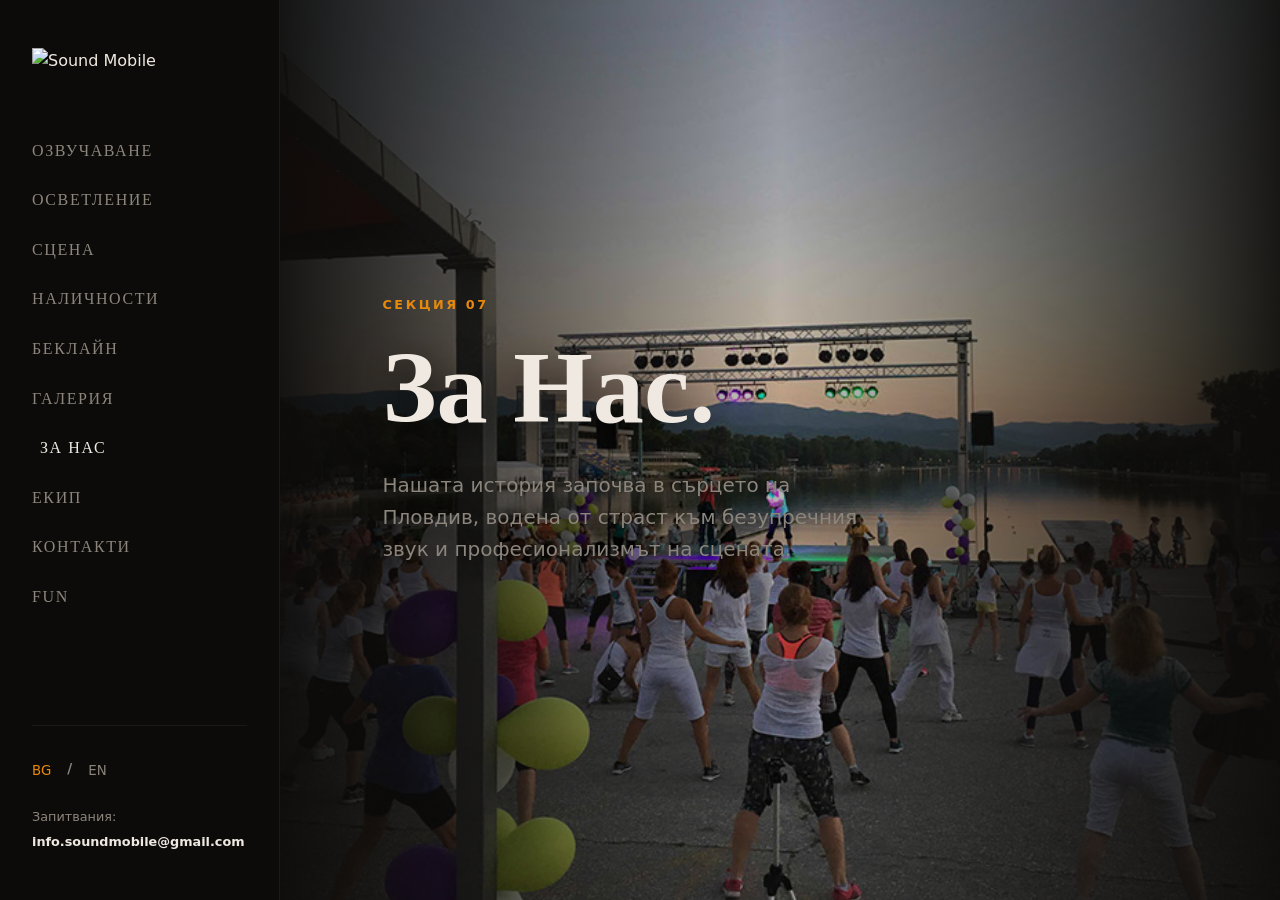
==== about.html @ c9922dc7 "Initial commit: Sound Mobile Multipage Redesign Masterpiece" ====
<!DOCTYPE html>
<html lang="bg">
<head>
    <meta charset="UTF-8">
    <meta name="viewport" content="width=device-width, initial-scale=1.0">
    <title>Sound Mobile | About Our Story & Legacy</title>
    <link rel="stylesheet" href="style.css">
    <link rel="preconnect" href="https://api.fontshare.com">
    <link href="https://api.fontshare.com/v2/css?f[]=zodiak@400,700&f[]=satoshi@400,500,700&display=swap" rel="stylesheet">
</head>
<body class="page-about">

    <div class="app-container">
        <!-- Persistent Sidebar -->
        <aside class="sidebar">
            <div class="sidebar-logo">
                <a href="index.html"><img src="assets/brand/logo_white.png" alt="Sound Mobile"></a>
            </div>
            <nav class="sidebar-nav">
                <a href="index.html" class="nav-item" data-bg="ОЗВУЧАВАНЕ" data-en="SOUND">ОЗВУЧАВАНЕ</a>
                <a href="lighting.html" class="nav-item" data-bg="ОСВЕТЛЕНИЕ" data-en="LIGHTING">ОСВЕТЛЕНИЕ</a>
                <a href="stage.html" class="nav-item" data-bg="СЦЕНА" data-en="STAGE">STAGE</a>
                <a href="inventory.html" class="nav-item" data-bg="НАЛИЧНОСТИ" data-en="INVENTORY">INVENTORY</a>
                <a href="rent.html" class="nav-item" data-bg="БЕКЛАЙН" data-en="BACKLINE RENT">BACKLINE RENT</a>
                <a href="gallery.html" class="nav-item" data-bg="ГАЛЕРИЯ" data-en="GALLERY">GALLERY</a>
                <a href="about.html" class="nav-item" data-bg="ЗА НАС" data-en="ABOUT US">ABOUT US</a>
                <a href="team.html" class="nav-item" data-bg="ЕКИП" data-en="TEAM">TEAM</a>
                <a href="contacts.html" class="nav-item" data-bg="КОНТАКТИ" data-en="CONTACTS">CONTACTS</a>
                <a href="fun.html" class="nav-item" data-bg="FUN" data-en="FUN">FUN</a>
            </nav>
            <div class="sidebar-footer">
                <div class="lang-switcher">
                    <button class="lang-btn active">BG</button>
                    <span>/</span>
                    <button class="lang-btn">EN</button>
                </div>
                <div class="sidebar-contact">
                    <span data-bg="Запитвания:" data-en="Inquiries:">Запитвания:</span>
                    <a href="mailto:info.soundmobile@gmail.com">info.soundmobile@gmail.com</a>
                </div>
            </div>
        </aside>

        <!-- Content Area -->
        <main class="main-view">
            <!-- Hero -->
            <section class="hero-section">
                <img src="assets/hero/sm-10.jpg" alt="About Sound Mobile" class="hero-bg">
                <div class="hero-overlay"></div>
                <div class="hero-content">
                    <span class="eyebrow reveal" data-bg="СЕКЦИЯ 07" data-en="SECTION 07">СЕКЦИЯ 07</span>
                    <h1 class="reveal" data-bg="За Нас." data-en="About Us.">За Нас.</h1>
                    <p class="reveal" data-bg="Нашата история започва в сърцето на Пловдив, водена от страст към безупречния звук и професионализмът на сцената." 
                       data-en="Our story begins in the heart of Plovdiv, driven by a passion for flawless sound and professional stage production.">
                        Нашата история започва в сърцето на Пловдив, водена от страст към безупречния звук и професионализмът на сцената.
                    </p>
                </div>
            </section>

            <!-- Content Blocks -->
            <section class="page-section">
                <div class="section-grid">
                    <div class="info-card reveal">
                        <h3 data-bg="От мазето до голямата сцена" data-en="From the basement to the big stage">От мазето до голямата сцена</h3>
                        <p data-bg="Основана от Любен Грозев, компанията се развива от първата репетиционна зала в Пловдив до един от водещите доставчици на технически услуги в България."
                           data-en="Founded by Lyuben Grozev, the company evolved from the first rehearsal studio in Plovdiv to one of the leading technical service providers in Bulgaria.">
                           Основана от Любен Грозев, компанията се развива от първата репетиционна зала в Пловдив до един от водещите доставчици на технически услуги в България.
                        </p>
                        <p style="margin-top: 1rem;" data-bg="През годините сме обезпечили стотици концерти, театрални постановки, фестивали и корпоративни събития, винаги с фокус върху детайла."
                           data-en="Over the years we have supported hundreds of concerts, theatrical plays, festivals, and corporate events, always with a focus on detail.">
                            През годините сме обезпечили стотици концерти, театрални постановки, фестивали и корпоративни събития, винаги с фокус върху детайла.
                        </p>
                    </div>
                    <div class="reveal">
                        <img src="assets/about/about_photo.png" alt="Sound Mobile Evolution" style="border-radius: 12px;">
                    </div>
                </div>

                <div class="section-grid" style="margin-top: 120px;">
                    <div class="reveal" style="order: 2;">
                        <h3 data-bg="Мисия & Визия" data-en="Mission & Vision">Мисия & Визия</h3>
                        <p data-bg="Нашата мисия е да предоставим не просто оборудване, а цялостно творческо решение, което да превърне всяко събитие в незабравим момент."
                           data-en="Our mission is to provide not just equipment, but a complete creative solution that turns every event into an unforgettable moment.">
                            Нашата мисия е да предоставим не просто оборудване, а цялостно творческо решение, което да превърне всяко събитие в незабравим момент.
                        </p>
                    </div>
                    <div class="reveal" style="order: 1;">
                        <img src="assets/gallery/sm-77.jpg" alt="Production Team" style="border-radius: 12px;">
                    </div>
                </div>
            </section>
        </main>
    </div>

    <script src="main.js"></script>
</body>
</html>
---- style.css ----
/* Sound Mobile Multipage Layout */
:root {
  --bg:           #0c0b0a;
  --surface:      #161412;
  --surface-2:    #1e1b18;
  --surface-3:    #272320;
  --border:       rgba(255,255,255,0.06);
  --text:         #efe9e1;
  --text-muted:   #8c857c;
  --text-faint:   #3d3a36;
  --accent:       #e8890a;
  --accent-dim:   rgba(232,137,10,0.1);
  --accent-hover: #ff9d2b;
  --font-display: 'Zodiak', Georgia, serif;
  --font-body:    'Satoshi', system-ui, sans-serif;
  --ease:         cubic-bezier(0.16, 1, 0.3, 1);
  --transition:   600ms var(--ease);
  --sidebar-w:    280px;
  --radius-md:    12px;
}

/* Base resets */
*, *::before, *::after { box-sizing: border-box; margin: 0; padding: 0; }
html { scroll-behavior: smooth; height: 100%; -webkit-text-size-adjust: 100%; }
body {
  background: var(--bg);
  color: var(--text);
  font-family: var(--font-body);
  line-height: 1.6;
  -webkit-font-smoothing: antialiased;
  overflow: hidden; /* Main scroll happens in .main-view */
}

h1, h2, h3, h4 { font-family: var(--font-display); font-weight: 700; color: var(--text); line-height: 1.1; }
a { color: inherit; text-decoration: none; transition: var(--transition); }
img { max-width: 100%; height: auto; display: block; }
button { background: none; border: none; cursor: pointer; color: inherit; font-family: inherit; }

/* Layout Structure */
.app-container {
  display: flex;
  height: 100vh;
  width: 100vw;
  overflow: hidden;
}

/* Sidebar Navigation */
.sidebar {
  width: var(--sidebar-w);
  height: 100vh;
  border-right: 1px solid var(--border);
  display: flex;
  flex-direction: column;
  padding: 3rem 2rem;
  background: var(--bg);
  z-index: 100;
  flex-shrink: 0;
  position: relative;
}

.sidebar-logo { margin-bottom: 4rem; flex-shrink: 0; }
.sidebar-logo img { width: 140px; }

.sidebar-nav { 
  flex: 1; 
  display: flex; 
  flex-direction: column; 
  gap: 1.5rem; /* Increased gap */
  overflow-y: auto;
  padding-right: 1rem;
}

.nav-item {
  font-family: var(--font-display);
  font-size: 1rem;
  font-weight: 500;
  color: var(--text-muted);
  transition: var(--transition);
  position: relative;
  display: block; /* Stack vertically reliably */
  text-transform: uppercase;
  letter-spacing: 0.1em;
}

.nav-item::before {
  content: '';
  position: absolute;
  left: -2rem; 
  top: 50%;
  transform: translateY(-50%);
  width: 4px; 
  height: 0;
  background: var(--accent);
  transition: var(--transition);
}

.nav-item:hover, .nav-item.active { color: var(--text); padding-left: 0.5rem; }
.nav-item.active::before { height: 20px; }

.sidebar-footer { 
  margin-top: auto; 
  padding-top: 2rem; 
  border-top: 1px solid var(--border);
  flex-shrink: 0;
}

.lang-switcher {
  display: flex;
  gap: 1rem;
  margin-bottom: 1.5rem;
  font-size: 0.85rem;
  font-weight: 700;
  color: var(--text-muted);
}
.lang-btn { transition: var(--transition); cursor: pointer; padding: 5px 0; }
.lang-btn.active { color: var(--accent); }

.sidebar-contact { font-size: 0.8rem; color: var(--text-muted); }
.sidebar-contact a { display: block; margin-top: 0.25rem; font-weight: 700; color: var(--text); }

/* Main Content Area */
.main-view {
  flex: 1;
  height: 100vh;
  overflow-y: auto;
  overflow-x: hidden;
  position: relative;
  background: transparent !important; /* Ensure main-view never covers the hero-bg */
}

/* Global Content Classes */
.hero-section {
  position: relative;
  height: 100vh;
  display: flex;
  flex-direction: column;
  justify-content: center;
  padding: 0 8vw;
  overflow: hidden;
  background: transparent !important; 
}

.hero-bg {
  position: absolute;
  top: 0; left: 0; width: 100%; height: 100%;
  z-index: -2;
  object-fit: cover;
  transform: scale(1.05);
  transition: transform 6s ease-out;
  pointer-events: none;
}

.hero-section:hover .hero-bg { transform: scale(1); }

.hero-overlay {
  position: absolute;
  top: 0; left: 0; width: 100%; height: 100%;
  background: linear-gradient(90deg, rgba(12,11,10,0.95) 0%, rgba(12,11,10,0.2) 50%, rgba(12,11,10,0.95) 100%);
  z-index: -1;
  pointer-events: none;
}

.hero-content { max-width: 650px; z-index: 10; position: relative; }
.hero-content h1 { font-size: clamp(3rem, 8vw, 7rem); margin-bottom: 1.5rem; text-shadow: 0 10px 40px rgba(0,0,0,0.8); }
.hero-content p { font-size: 1.25rem; color: var(--text-muted); margin-bottom: 2.5rem; max-width: 500px; text-shadow: 0 5px 20px rgba(0,0,0,0.8); }

.eyebrow {
  color: var(--accent);
  text-transform: uppercase;
  letter-spacing: 0.2em;
  font-weight: 700;
  font-size: 0.8rem;
  margin-bottom: 1rem;
  display: block;
}

/* Page Section */
.page-section { 
    padding: 120px 8vw; 
    position: relative; 
    z-index: 10; 
    background: var(--bg); /* Keep background for content sections to hide hero on scroll */
}

.section-grid {
  display: grid;
  grid-template-columns: 1fr 1fr;
  gap: 6vw;
  align-items: center;
}

/* Info Cards */
.info-card {
  background: var(--surface);
  border: 1px solid var(--border);
  padding: 2.5rem;
  border-radius: var(--radius-md);
  transition: var(--transition);
}
.info-card:hover { border-color: var(--accent-dim); transform: translateY(-5px); }
.info-card h3 { font-size: 1.5rem; margin-bottom: 1rem; color: var(--accent); }
.info-card ul { list-style: none; color: var(--text-muted); }
.info-card ul li { margin-bottom: 0.5rem; display: flex; align-items: center; gap: 0.75rem; }
.info-card ul li::before { content: '◆'; color: var(--accent); font-size: 0.6rem; }

/* Buttons */
.btn {
  display: inline-flex;
  align-items: center;
  padding: 1rem 2.5rem;
  border-radius: 99px;
  font-weight: 700;
  font-size: 0.9rem;
  letter-spacing: 0.05em;
  transition: var(--transition);
  position: relative;
  z-index: 20;
}

.btn-primary { background: var(--accent); color: #fff; }
.btn-primary:hover { background: var(--accent-hover); transform: translateX(5px); }

.btn-outline { border: 1px solid var(--border); color: var(--text); }
.btn-outline:hover { background: rgba(255,255,255,0.05); border-color: var(--text); }

/* Brands Ticker */
.brand-strip {
  background: var(--surface);
  padding: 2rem 0;
  border-top: 1px solid var(--border);
  border-bottom: 1px solid var(--border);
  overflow: hidden;
  position: relative;
  z-index: 10;
}

.ticker-track {
  display: flex;
  white-space: nowrap;
  animation: scroll 40s linear infinite;
  width: max-content;
}

.ticker-track span {
  font-family: var(--font-display);
  font-size: 1.5rem;
  font-weight: 700;
  color: var(--text-faint);
  margin-right: 4rem;
  text-transform: uppercase;
}

@keyframes scroll {
  0% { transform: translateX(0); }
  100% { transform: translateX(-50%); }
}

/* Reveal Animations */
.reveal { opacity: 0; transform: translateY(30px); transition: 1000ms var(--ease); }
.reveal.visible { opacity: 1; transform: translateY(0); }

/* Mobile Adaptations */
@media (max-width: 1024px) {
  .app-container { flex-direction: column; }
  .sidebar { width: 100%; height: auto; border-right: none; border-bottom: 1px solid var(--border); padding: 1.5rem 5%; }
  .sidebar-nav { display: none; } /* Show as dropdown or menu icon in full build */
  .sidebar-logo { margin-bottom: 0; }
  .main-view { width: 100%; height: auto; overflow: visible; }
  .section-grid { grid-template-columns: 1fr; }
  .hero-section { padding: 0 5%; text-align: center; justify-content: flex-end; padding-bottom: 15vh; }
  .hero-content { margin: 0 auto; }
}

/** Specific Page Accents **/
.page-sound { --accent: #ffae00; }
.page-lighting { --accent: #00ccff; }
.page-stage { --accent: #ff3366; }
.page-gallery { --bg: #0c0b0a; --text: #efe9e1; --border: rgba(255,255,255,0.06); }
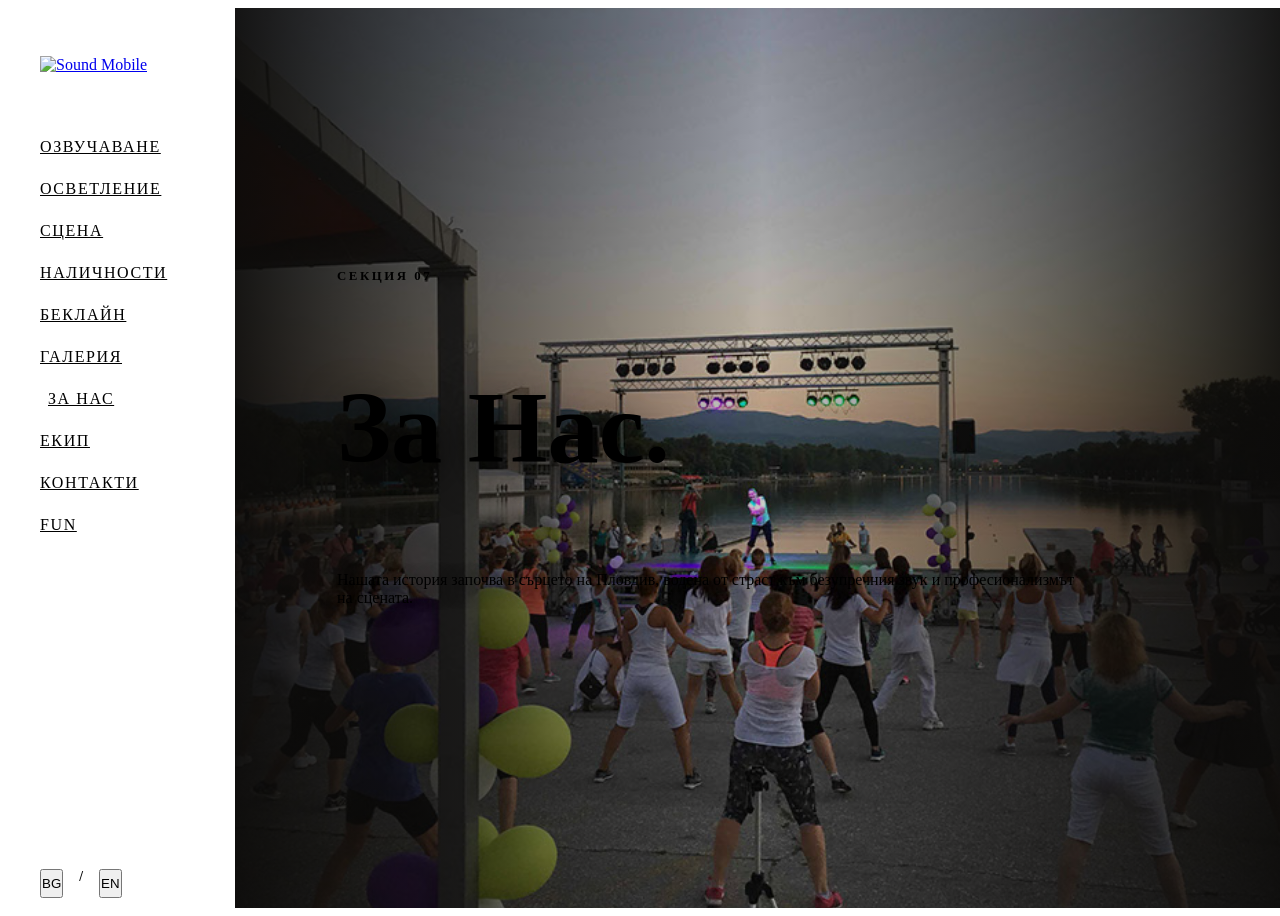
==== commit 717ded67: "Complete Mobile optimization: Fluid typography, Mobile Header, and Nav Overlay across all 10 pages" ====
--- a/about.html
+++ b/about.html
@@ -9,6 +9,40 @@
     <link href="https://api.fontshare.com/v2/css?f[]=zodiak@400,700&f[]=satoshi@400,500,700&display=swap" rel="stylesheet">
 </head>
 <body class="page-about">
+
+    <!-- Mobile Navigation -->
+    <header class="mobile-header">
+        <a href="index.html" class="mobile-logo">
+            <img src="assets/brand/logo_white.png" alt="Sound Mobile">
+        </a>
+        <div class="menu-trigger">
+            <span></span>
+            <span></span>
+            <span></span>
+        </div>
+    </header>
+
+    <div class="nav-overlay">
+        <nav class="overlay-nav">
+            <a href="index.html" data-bg="ОЗВУЧАВАНЕ" data-en="SOUND">ОЗВУЧАВАНЕ</a>
+            <a href="lighting.html" data-bg="ОСВЕТЛЕНИЕ" data-en="LIGHTING">ОСВЕТЛЕНИЕ</a>
+            <a href="stage.html" data-bg="СЦЕНА" data-en="STAGE">СЦЕНА</a>
+            <a href="inventory.html" data-bg="НАЛИЧНОСТИ" data-en="INVENTORY">НАЛИЧНОСТИ</a>
+            <a href="rent.html" data-bg="БЕКЛАЙН" data-en="BACKLINE RENT">БЕКЛАЙН</a>
+            <a href="gallery.html" data-bg="ГАЛЕРИЯ" data-en="GALLERY">ГАЛЕРИЯ</a>
+            <a href="about.html" data-bg="ЗА НАС" data-en="ABOUT US">ЗА НАС</a>
+            <a href="team.html" data-bg="ЕКИП" data-en="TEAM">ЕКИП</a>
+            <a href="contacts.html" data-bg="КОНТАКТИ" data-en="CONTACTS">КОНТАКТИ</a>
+            <a href="fun.html" data-bg="FUN" data-en="FUN">FUN</a>
+        </nav>
+        <div class="overlay-footer">
+            <div class="lang-switcher">
+                <button class="lang-btn active">BG</button>
+                <span>/</span>
+                <button class="lang-btn">EN</button>
+            </div>
+        </div>
+    </div>
 
     <div class="app-container">
         <!-- Persistent Sidebar -->
--- a/style.css
+++ b/style.css
@@ -1,40 +1,8 @@
-/* Sound Mobile Multipage Layout */
-:root {
-  --bg:           #0c0b0a;
-  --surface:      #161412;
-  --surface-2:    #1e1b18;
-  --surface-3:    #272320;
-  --border:       rgba(255,255,255,0.06);
-  --text:         #efe9e1;
-  --text-muted:   #8c857c;
-  --text-faint:   #3d3a36;
-  --accent:       #e8890a;
-  --accent-dim:   rgba(232,137,10,0.1);
-  --accent-hover: #ff9d2b;
-  --font-display: 'Zodiak', Georgia, serif;
-  --font-body:    'Satoshi', system-ui, sans-serif;
-  --ease:         cubic-bezier(0.16, 1, 0.3, 1);
-  --transition:   600ms var(--ease);
-  --sidebar-w:    280px;
-  --radius-md:    12px;
-}
-
-/* Base resets */
-*, *::before, *::after { box-sizing: border-box; margin: 0; padding: 0; }
-html { scroll-behavior: smooth; height: 100%; -webkit-text-size-adjust: 100%; }
-body {
-  background: var(--bg);
-  color: var(--text);
-  font-family: var(--font-body);
-  line-height: 1.6;
-  -webkit-font-smoothing: antialiased;
-  overflow: hidden; /* Main scroll happens in .main-view */
-}
-
-h1, h2, h3, h4 { font-family: var(--font-display); font-weight: 700; color: var(--text); line-height: 1.1; }
-a { color: inherit; text-decoration: none; transition: var(--transition); }
-img { max-width: 100%; height: auto; display: block; }
-button { background: none; border: none; cursor: pointer; color: inherit; font-family: inherit; }
+/* Responsive Typography */
+h1 { font-size: clamp(2.5rem, 8vw, 7rem); }
+h2 { font-size: clamp(1.8rem, 5vw, 3.5rem); }
+h3 { font-size: clamp(1.4rem, 4vw, 2rem); }
+p { font-size: clamp(1rem, 1.2vw, 1.15rem); }
 
 /* Layout Structure */
 .app-container {
@@ -44,7 +12,7 @@
   overflow: hidden;
 }
 
-/* Sidebar Navigation */
+/* Sidebar Navigation (Desktop Only) */
 .sidebar {
   width: var(--sidebar-w);
   height: 100vh;
@@ -53,10 +21,73 @@
   flex-direction: column;
   padding: 3rem 2rem;
   background: var(--bg);
-  z-index: 100;
+  z-index: 1000; /* Higher than content but lower than mobile overlay */
   flex-shrink: 0;
   position: relative;
 }
+
+@media (max-width: 1024px) {
+  .sidebar { display: none; }
+  .app-container { flex-direction: column; height: auto; overflow: visible; }
+  .main-view { height: auto; overflow: visible; width: 100%; }
+}
+
+/* Mobile Header (Sticky) */
+.mobile-header {
+  display: none;
+  position: fixed;
+  top: 0; left: 0; width: 100%;
+  height: 70px;
+  background: rgba(12,11,10,0.8);
+  backdrop-filter: blur(15px);
+  border-bottom: 1px solid var(--border);
+  z-index: 2000;
+  padding: 0 5%;
+  align-items: center;
+  justify-content: space-between;
+}
+
+@media (max-width: 1024px) { .mobile-header { display: flex; } }
+
+.mobile-logo img { height: 35px; }
+.menu-trigger {
+  width: 30px;
+  height: 20px;
+  display: flex;
+  flex-direction: column;
+  justify-content: space-between;
+  cursor: pointer;
+}
+.menu-trigger span {
+  width: 100%;
+  height: 2px;
+  background: var(--text);
+  transition: 300ms var(--ease);
+}
+.menu-trigger.active span:nth-child(1) { transform: translateY(9px) rotate(45deg); }
+.menu-trigger.active span:nth-child(2) { opacity: 0; }
+.menu-trigger.active span:nth-child(3) { transform: translateY(-9px) rotate(-45deg); }
+
+/* Mobile Overlay Menu */
+.nav-overlay {
+  position: fixed;
+  top: 0; left: 0; width: 100%; height: 100vh;
+  background: var(--bg);
+  z-index: 3000;
+  display: flex;
+  flex-direction: column;
+  padding: 100px 10% 40px;
+  transform: translateY(-100%);
+  transition: 600ms cubic-bezier(0.85, 0, 0.15, 1);
+  overflow-y: auto;
+}
+.nav-overlay.active { transform: translateY(0); }
+
+.overlay-nav { display: flex; flex-direction: column; gap: 1.5rem; margin-bottom: 4rem; }
+.overlay-nav a { font-family: var(--font-display); font-size: 2.2rem; font-weight: 700; color: var(--text-muted); }
+.overlay-nav a.active { color: var(--accent); }
+
+.overlay-footer { border-top: 1px solid var(--border); padding-top: 2rem; }
 
 .sidebar-logo { margin-bottom: 4rem; flex-shrink: 0; }
 .sidebar-logo img { width: 140px; }
@@ -65,7 +96,7 @@
   flex: 1; 
   display: flex; 
   flex-direction: column; 
-  gap: 1.5rem; /* Increased gap */
+  gap: 1.5rem;
   overflow-y: auto;
   padding-right: 1rem;
 }
@@ -77,7 +108,7 @@
   color: var(--text-muted);
   transition: var(--transition);
   position: relative;
-  display: block; /* Stack vertically reliably */
+  display: block;
   text-transform: uppercase;
   letter-spacing: 0.1em;
 }
@@ -125,19 +156,25 @@
   overflow-y: auto;
   overflow-x: hidden;
   position: relative;
-  background: transparent !important; /* Ensure main-view never covers the hero-bg */
+  background: transparent !important;
 }
 
 /* Global Content Classes */
 .hero-section {
   position: relative;
   height: 100vh;
+  min-height: 600px;
   display: flex;
   flex-direction: column;
   justify-content: center;
   padding: 0 8vw;
   overflow: hidden;
   background: transparent !important; 
+}
+
+@media (max-width: 768px) {
+  .hero-section { padding: 0 5% 10vh; justify-content: flex-end; }
+  .hero-content h1 { line-height: 1; }
 }
 
 .hero-bg {
@@ -160,9 +197,13 @@
   pointer-events: none;
 }
 
-.hero-content { max-width: 650px; z-index: 10; position: relative; }
-.hero-content h1 { font-size: clamp(3rem, 8vw, 7rem); margin-bottom: 1.5rem; text-shadow: 0 10px 40px rgba(0,0,0,0.8); }
-.hero-content p { font-size: 1.25rem; color: var(--text-muted); margin-bottom: 2.5rem; max-width: 500px; text-shadow: 0 5px 20px rgba(0,0,0,0.8); }
+@media (max-width: 768px) {
+  .hero-overlay { background: linear-gradient(0deg, rgba(12,11,10,1) 10%, rgba(12,11,10,0.4) 100%); }
+}
+
+.hero-content { max-width: 750px; z-index: 10; position: relative; }
+.hero-content h1 { text-shadow: 0 10px 40px rgba(0,0,0,0.8); }
+.hero-content p { margin-bottom: 2.5rem; text-shadow: 0 5px 20px rgba(0,0,0,0.8); }
 
 .eyebrow {
   color: var(--accent);
@@ -176,17 +217,21 @@
 
 /* Page Section */
 .page-section { 
-    padding: 120px 8vw; 
+    padding: clamp(60px, 10vw, 120px) clamp(5%, 8vw, 8vw); 
     position: relative; 
     z-index: 10; 
-    background: var(--bg); /* Keep background for content sections to hide hero on scroll */
+    background: var(--bg); 
 }
 
 .section-grid {
   display: grid;
-  grid-template-columns: 1fr 1fr;
+  grid-template-columns: repeat(auto-fit, minmax(300px, 2fr));
   gap: 6vw;
   align-items: center;
+}
+
+@media (max-width: 1024px) {
+  .section-grid { grid-template-columns: 1fr; gap: 3rem; }
 }
 
 /* Info Cards */
@@ -220,9 +265,6 @@
 .btn-primary { background: var(--accent); color: #fff; }
 .btn-primary:hover { background: var(--accent-hover); transform: translateX(5px); }
 
-.btn-outline { border: 1px solid var(--border); color: var(--text); }
-.btn-outline:hover { background: rgba(255,255,255,0.05); border-color: var(--text); }
-
 /* Brands Ticker */
 .brand-strip {
   background: var(--surface);
@@ -259,18 +301,6 @@
 .reveal { opacity: 0; transform: translateY(30px); transition: 1000ms var(--ease); }
 .reveal.visible { opacity: 1; transform: translateY(0); }
 
-/* Mobile Adaptations */
-@media (max-width: 1024px) {
-  .app-container { flex-direction: column; }
-  .sidebar { width: 100%; height: auto; border-right: none; border-bottom: 1px solid var(--border); padding: 1.5rem 5%; }
-  .sidebar-nav { display: none; } /* Show as dropdown or menu icon in full build */
-  .sidebar-logo { margin-bottom: 0; }
-  .main-view { width: 100%; height: auto; overflow: visible; }
-  .section-grid { grid-template-columns: 1fr; }
-  .hero-section { padding: 0 5%; text-align: center; justify-content: flex-end; padding-bottom: 15vh; }
-  .hero-content { margin: 0 auto; }
-}
-
 /** Specific Page Accents **/
 .page-sound { --accent: #ffae00; }
 .page-lighting { --accent: #00ccff; }
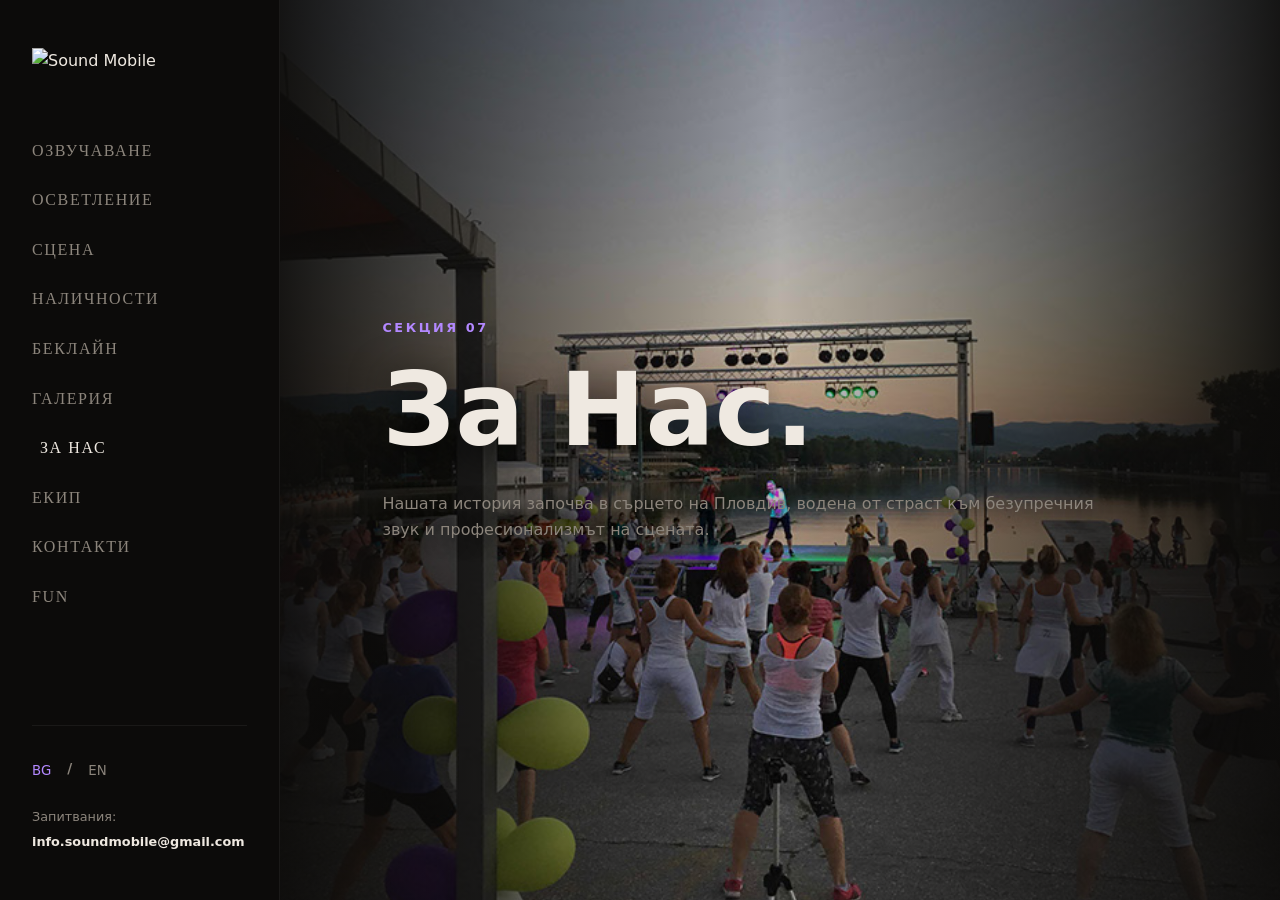
==== commit b9e360c9: "up" ====
--- a/about.html
+++ b/about.html
@@ -53,13 +53,13 @@
             <nav class="sidebar-nav">
                 <a href="index.html" class="nav-item" data-bg="ОЗВУЧАВАНЕ" data-en="SOUND">ОЗВУЧАВАНЕ</a>
                 <a href="lighting.html" class="nav-item" data-bg="ОСВЕТЛЕНИЕ" data-en="LIGHTING">ОСВЕТЛЕНИЕ</a>
-                <a href="stage.html" class="nav-item" data-bg="СЦЕНА" data-en="STAGE">STAGE</a>
-                <a href="inventory.html" class="nav-item" data-bg="НАЛИЧНОСТИ" data-en="INVENTORY">INVENTORY</a>
-                <a href="rent.html" class="nav-item" data-bg="БЕКЛАЙН" data-en="BACKLINE RENT">BACKLINE RENT</a>
-                <a href="gallery.html" class="nav-item" data-bg="ГАЛЕРИЯ" data-en="GALLERY">GALLERY</a>
-                <a href="about.html" class="nav-item" data-bg="ЗА НАС" data-en="ABOUT US">ABOUT US</a>
-                <a href="team.html" class="nav-item" data-bg="ЕКИП" data-en="TEAM">TEAM</a>
-                <a href="contacts.html" class="nav-item" data-bg="КОНТАКТИ" data-en="CONTACTS">CONTACTS</a>
+                <a href="stage.html" class="nav-item" data-bg="СЦЕНА" data-en="STAGE">СЦЕНА</a>
+                <a href="inventory.html" class="nav-item" data-bg="НАЛИЧНОСТИ" data-en="INVENTORY">НАЛИЧНОСТИ</a>
+                <a href="rent.html" class="nav-item" data-bg="БЕКЛАЙН" data-en="BACKLINE RENT">БЕКЛАЙН</a>
+                <a href="gallery.html" class="nav-item" data-bg="ГАЛЕРИЯ" data-en="GALLERY">ГАЛЕРИЯ</a>
+                <a href="about.html" class="nav-item" data-bg="ЗА НАС" data-en="ABOUT US">ЗА НАС</a>
+                <a href="team.html" class="nav-item" data-bg="ЕКИП" data-en="TEAM">ЕКИП</a>
+                <a href="contacts.html" class="nav-item" data-bg="КОНТАКТИ" data-en="CONTACTS">КОНТАКТИ</a>
                 <a href="fun.html" class="nav-item" data-bg="FUN" data-en="FUN">FUN</a>
             </nav>
             <div class="sidebar-footer">
@@ -96,13 +96,13 @@
                 <div class="section-grid">
                     <div class="info-card reveal">
                         <h3 data-bg="От мазето до голямата сцена" data-en="From the basement to the big stage">От мазето до голямата сцена</h3>
-                        <p data-bg="Основана от Любен Грозев, компанията се развива от първата репетиционна зала в Пловдив до един от водещите доставчици на технически услуги в България."
-                           data-en="Founded by Lyuben Grozev, the company evolved from the first rehearsal studio in Plovdiv to one of the leading technical service providers in Bulgaria.">
-                           Основана от Любен Грозев, компанията се развива от първата репетиционна зала в Пловдив до един от водещите доставчици на технически услуги в България.
+                        <p data-bg="Саунд Мобил е компания, създадена да удовлетвори нуждите от техническо обезпечение в сферата на озвучаване и осветление в Пловдив и страната. Основана от Любен Грозев на базата на дългогодишен опит в озвучаване и концертна дейност."
+                           data-en="Sound Mobile is a company created to satisfy the needs for technical support in professional sound and lighting in Plovdiv and Bulgaria. Founded by Lyuben Grozev based on years of experience in audio and concert activity.">
+                            Саунд Мобил е компания, създадена да удовлетвори нуждите от техническо обезпечение в сферата на озвучаване и осветление в Пловдив и страната. Основана от Любен Грозев на базата на дългогодишен опит в озвучаване и концертна дейност.
                         </p>
-                        <p style="margin-top: 1rem;" data-bg="През годините сме обезпечили стотици концерти, театрални постановки, фестивали и корпоративни събития, винаги с фокус върху детайла."
-                           data-en="Over the years we have supported hundreds of concerts, theatrical plays, festivals, and corporate events, always with a focus on detail.">
-                            През годините сме обезпечили стотици концерти, театрални постановки, фестивали и корпоративни събития, винаги с фокус върху детайла.
+                        <p style="margin-top: 1rem;" data-bg="С течение на времето към компанията се присъединяват саундинженерът Тодор Чорбов (Тото Студио), Георги Стефанов (осветление и инфраструктура) и Иван Бодуров (лайт дизайн и видео)."
+                           data-en="Over time the company was joined by sound engineer Todor Chorbov (Toto Studio), Georgi Stefanov (lighting and infrastructure) and Ivan Bodurov (light design and video).">
+                            С течение на времето към компанията се присъединяват саундинженерът Тодор Чорбов (Тото Студио), Георги Стефанов (осветление и инфраструктура) и Иван Бодуров (лайт дизайн и видео).
                         </p>
                     </div>
                     <div class="reveal">
@@ -112,14 +112,36 @@
 
                 <div class="section-grid" style="margin-top: 120px;">
                     <div class="reveal" style="order: 2;">
-                        <h3 data-bg="Мисия & Визия" data-en="Mission & Vision">Мисия & Визия</h3>
-                        <p data-bg="Нашата мисия е да предоставим не просто оборудване, а цялостно творческо решение, което да превърне всяко събитие в незабравим момент."
-                           data-en="Our mission is to provide not just equipment, but a complete creative solution that turns every event into an unforgettable moment.">
-                            Нашата мисия е да предоставим не просто оборудване, а цялостно творческо решение, което да превърне всяко събитие в незабравим момент.
+                        <h3 data-bg="Мисия & Цел" data-en="Mission & Goal">Мисия & Цел</h3>
+                        <p data-bg="Основна цел на Саунд Мобил е да обедини годините натрупан опит на своя екип в един добър продукт и да го предостави на своите клиенти с качество и на ниво, независимо от мащабите на ангажимента. Концерти, оперни спектакли, фестивали, предизборни кампании, турнета, частни и корпоративни партита, сватби и тиймбилдинг."
+                           data-en="The core goal of Sound Mobile is to unite the years of experience of its team in one quality product and deliver it to clients at the highest level, regardless of the scale of the engagement. Concerts, opera, festivals, election campaigns, tours, private and corporate parties, weddings, team building.">
+                            Основна цел на Саунд Мобил е да обедини годините натрупан опит на своя екип в един добър продукт и да го предостави на своите клиенти с качество и на ниво, независимо от мащабите на ангажимента. Концерти, оперни спектакли, фестивали, предизборни кампании, турнета, частни и корпоративни партита, сватби и тиймбилдинг.
                         </p>
                     </div>
                     <div class="reveal" style="order: 1;">
-                        <img src="assets/gallery/sm-77.jpg" alt="Production Team" style="border-radius: 12px;">
+                        <img src="assets/about/sm-77.jpg" alt="Production Team" style="border-radius: 12px;">
+                    </div>
+                </div>
+
+                <div class="section-grid" style="margin-top: 120px;">
+                    <div class="reveal">
+                        <img src="assets/about/sm-105.jpg" alt="Sound Mobile Services" style="border-radius: 12px; box-shadow: 0 30px 60px rgba(0,0,0,0.5);">
+                    </div>
+                    <div class="info-card reveal" style="order: 2;">
+                        <h3 data-bg="Пълен Спектър От Услуги" data-en="Full Range of Services">Пълен Спектър От Услуги</h3>
+                        <p data-bg="Освен озвучаване и осветление, предлагаме комплексно обезпечаване за всяко едно събитие."
+                           data-en="Beyond audio and lighting, we offer comprehensive technical support for every event.">
+                            Освен озвучаване и осветление, предлагаме комплексно обезпечаване за всяко едно събитие.
+                        </p>
+                        <ul style="margin-top: 1.5rem;">
+                            <li data-bg="Запис на живо, многопистов, смесване и мастеринг" data-en="Live recording, multitrack, mixing and mastering">Запис на живо, многопистов, смесване и мастеринг</li>
+                            <li data-bg="Фото и видеозаснемане" data-en="Photo and video production">Фото и видеозаснемане</li>
+                            <li data-bg="Осигуряване на водещ, ДЖ, артисти" data-en="Artist, DJ and MC booking">Осигуряване на водещ, ДЖ, артисти</li>
+                            <li data-bg="Консултации за всеки вид събития" data-en="Consultations for all types of events">Консултации за всеки вид събития</li>
+                        </ul>
+                        <div style="margin-top: 2rem;">
+                            <a href="team.html" class="btn btn-outline" data-bg="Упознайте екипа →" data-en="Meet the team →">Упознайте екипа →</a>
+                        </div>
                     </div>
                 </div>
             </section>
--- a/style.css
+++ b/style.css
@@ -1,8 +1,45 @@
+/* Sound Mobile Multipage Layout */
+:root {
+  --bg:           #0c0b0a;
+  --surface:      #161412;
+  --surface-2:    #1e1b18;
+  --surface-3:    #272320;
+  --border:       rgba(255,255,255,0.06);
+  --text:         #efe9e1;
+  --text-muted:   #8c857c;
+  --text-faint:   #3d3a36;
+  --accent:       #e8890a;
+  --accent-dim:   rgba(232,137,10,0.1);
+  --accent-hover: #ff9d2b;
+  --font-display: 'Zodiak', Georgia, serif;
+  --font-body:    'Satoshi', system-ui, sans-serif;
+  --ease:         cubic-bezier(0.16, 1, 0.3, 1);
+  --transition:   600ms var(--ease);
+  --sidebar-w:    280px;
+  --radius-md:    12px;
+}
+
+/* Base resets */
+*, *::before, *::after { box-sizing: border-box; margin: 0; padding: 0; }
+html { scroll-behavior: smooth; height: 100%; -webkit-text-size-adjust: 100%; }
+body {
+  background: var(--bg);
+  color: var(--text);
+  font-family: var(--font-body);
+  line-height: 1.6;
+  -webkit-font-smoothing: antialiased;
+  overflow: hidden; /* Main scroll happens in .main-view */
+}
+
+a { color: inherit; text-decoration: none; transition: var(--transition); }
+img { max-width: 100%; height: auto; display: block; }
+button { background: none; border: none; cursor: pointer; color: inherit; font-family: inherit; }
+
 /* Responsive Typography */
-h1 { font-size: clamp(2.5rem, 8vw, 7rem); }
-h2 { font-size: clamp(1.8rem, 5vw, 3.5rem); }
-h3 { font-size: clamp(1.4rem, 4vw, 2rem); }
-p { font-size: clamp(1rem, 1.2vw, 1.15rem); }
+h1 { font-size: clamp(2.5rem, 8vw, 7rem); margin-bottom: 1.5rem; line-height: 1.1; }
+h2 { font-size: clamp(1.8rem, 5vw, 3.5rem); margin-bottom: 1rem; line-height: 1.2; font-family: var(--font-display); }
+h3 { font-size: clamp(1.4rem, 4vw, 2rem); margin-bottom: 0.75rem; line-height: 1.3; font-family: var(--font-display); }
+p { font-size: clamp(1rem, 1.2vw, 1.15rem); color: var(--text-muted); }
 
 /* Layout Structure */
 .app-container {
@@ -265,6 +302,9 @@
 .btn-primary { background: var(--accent); color: #fff; }
 .btn-primary:hover { background: var(--accent-hover); transform: translateX(5px); }
 
+.btn-outline { border: 2px solid var(--accent); color: var(--accent); background: transparent; }
+.btn-outline:hover { background: var(--accent); color: #fff; transform: translateX(5px); }
+
 /* Brands Ticker */
 .brand-strip {
   background: var(--surface);
@@ -305,4 +345,75 @@
 .page-sound { --accent: #ffae00; }
 .page-lighting { --accent: #00ccff; }
 .page-stage { --accent: #ff3366; }
+.page-inventory { --accent: #3ddc97; }
+.page-rent { --accent: #f4c545; }
+.page-about { --accent: #b388ff; }
+.page-team { --accent: #82b1ff; }
+.page-contacts { --accent: #ff7043; }
+.page-fun { --accent: #e040fb; }
 .page-gallery { --bg: #0c0b0a; --text: #efe9e1; --border: rgba(255,255,255,0.06); }
+
+/* Stats Strip */
+.stats-strip {
+  display: grid;
+  grid-template-columns: repeat(auto-fit, minmax(160px, 1fr));
+  gap: 1px;
+  background: var(--border);
+  border-top: 1px solid var(--border);
+  border-bottom: 1px solid var(--border);
+  position: relative;
+  z-index: 10;
+}
+.stat-item {
+  background: var(--bg);
+  padding: 3rem 2rem;
+  text-align: center;
+}
+.stat-item .stat-num {
+  font-family: var(--font-display);
+  font-size: clamp(2.5rem, 5vw, 4rem);
+  font-weight: 700;
+  color: var(--accent);
+  display: block;
+  line-height: 1;
+  margin-bottom: 0.5rem;
+}
+.stat-item .stat-label {
+  font-size: 0.8rem;
+  text-transform: uppercase;
+  letter-spacing: 0.15em;
+  color: var(--text-muted);
+  font-weight: 700;
+}
+
+/* Service Card Grid */
+.service-cards {
+  display: grid;
+  grid-template-columns: repeat(auto-fit, minmax(260px, 1fr));
+  gap: 1.5rem;
+  margin-top: 3rem;
+}
+
+/* Full-width feature section */
+.feature-section {
+  position: relative;
+  min-height: 60vh;
+  display: flex;
+  align-items: center;
+  overflow: hidden;
+  padding: clamp(60px, 10vw, 120px) clamp(5%, 8vw, 8vw);
+}
+.feature-bg {
+  position: absolute;
+  top: 0; left: 0; width: 100%; height: 100%;
+  object-fit: cover;
+  z-index: -2;
+  opacity: 0.35;
+}
+.feature-overlay {
+  position: absolute;
+  top: 0; left: 0; width: 100%; height: 100%;
+  background: linear-gradient(135deg, var(--bg) 30%, rgba(12,11,10,0.6) 100%);
+  z-index: -1;
+}
+.feature-content { max-width: 700px; z-index: 10; }
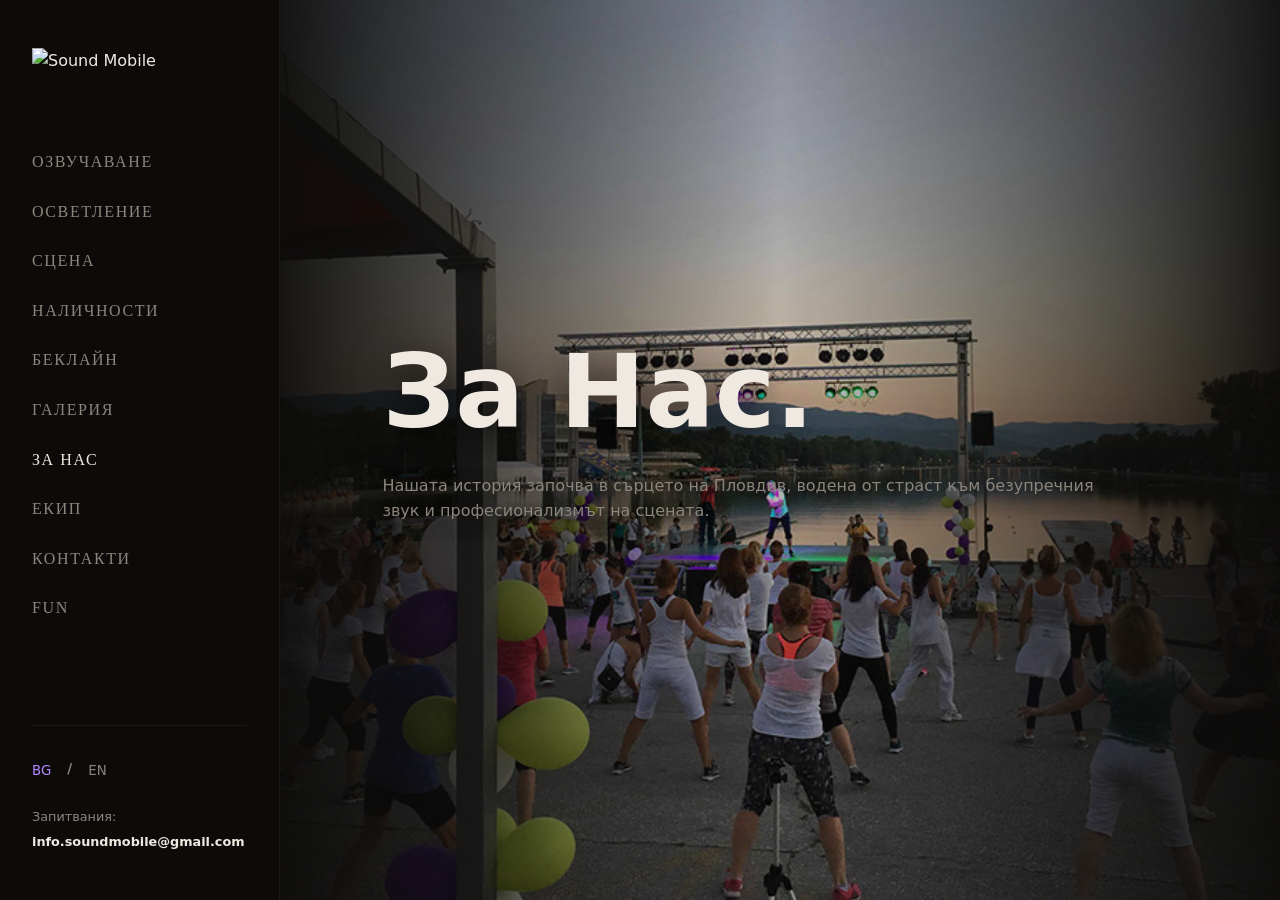
==== commit 47cb7b52: "up" ====
--- a/about.html
+++ b/about.html
@@ -13,7 +13,7 @@
     <!-- Mobile Navigation -->
     <header class="mobile-header">
         <a href="index.html" class="mobile-logo">
-            <img src="assets/brand/logo_white.png" alt="Sound Mobile">
+            <img src="assets/brand/logo_white.png" alt="Sound Mobile" width="140" height="37" loading="eager">
         </a>
         <div class="menu-trigger">
             <span></span>
@@ -48,7 +48,7 @@
         <!-- Persistent Sidebar -->
         <aside class="sidebar">
             <div class="sidebar-logo">
-                <a href="index.html"><img src="assets/brand/logo_white.png" alt="Sound Mobile"></a>
+                <a href="index.html"><img src="assets/brand/logo_white.png" alt="Sound Mobile" width="140" height="37" loading="eager"></a>
             </div>
             <nav class="sidebar-nav">
                 <a href="index.html" class="nav-item" data-bg="ОЗВУЧАВАНЕ" data-en="SOUND">ОЗВУЧАВАНЕ</a>
--- a/style.css
+++ b/style.css
@@ -162,7 +162,8 @@
   transition: var(--transition);
 }
 
-.nav-item:hover, .nav-item.active { color: var(--text); padding-left: 0.5rem; }
+.nav-item:hover { color: var(--text); padding-left: 0.5rem; }
+.nav-item.active { color: var(--text); }
 .nav-item.active::before { height: 20px; }
 
 .sidebar-footer { 
@@ -336,6 +337,9 @@
   0% { transform: translateX(0); }
   100% { transform: translateX(-50%); }
 }
+
+/* Hide section number labels */
+.eyebrow { display: none; }
 
 /* Reveal Animations */
 .reveal { opacity: 0; transform: translateY(30px); transition: 1000ms var(--ease); }
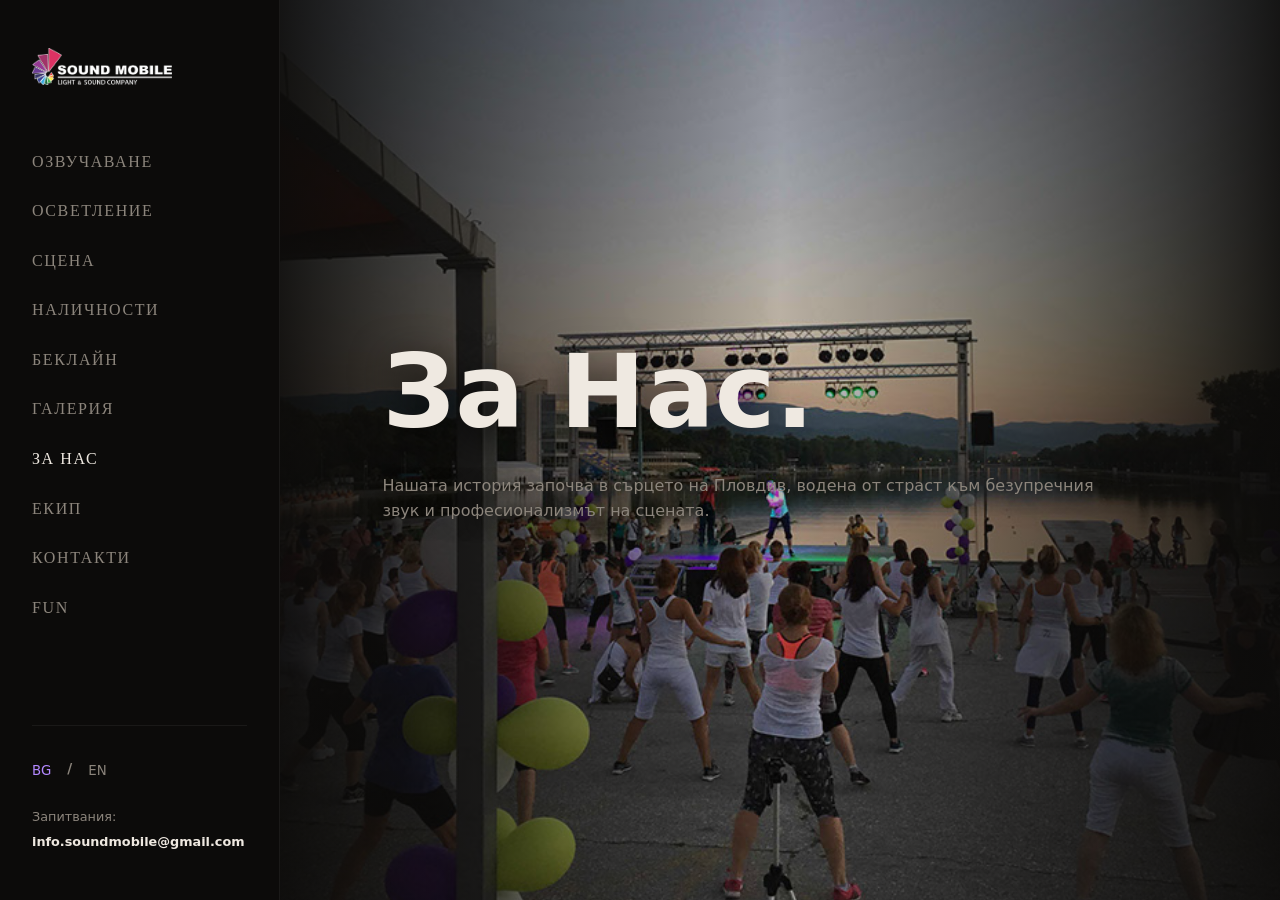
==== commit 9c49e630: "up" ====
--- a/about.html
+++ b/about.html
@@ -13,7 +13,7 @@
     <!-- Mobile Navigation -->
     <header class="mobile-header">
         <a href="index.html" class="mobile-logo">
-            <img src="assets/brand/logo_white.png" alt="Sound Mobile" width="140" height="37" loading="eager">
+            <img src="[data-uri]" alt="Sound Mobile" width="140" height="37" loading="eager">
         </a>
         <div class="menu-trigger">
             <span></span>
@@ -48,7 +48,7 @@
         <!-- Persistent Sidebar -->
         <aside class="sidebar">
             <div class="sidebar-logo">
-                <a href="index.html"><img src="assets/brand/logo_white.png" alt="Sound Mobile" width="140" height="37" loading="eager"></a>
+                <a href="index.html"><img src="[data-uri]" alt="Sound Mobile" width="140" height="37" loading="eager"></a>
             </div>
             <nav class="sidebar-nav">
                 <a href="index.html" class="nav-item" data-bg="ОЗВУЧАВАНЕ" data-en="SOUND">ОЗВУЧАВАНЕ</a>
--- a/style.css
+++ b/style.css
@@ -421,3 +421,5 @@
   z-index: -1;
 }
 .feature-content { max-width: 700px; z-index: 10; }
+
+.sidebar-logo img, .mobile-logo img { content: url("[data-uri]"); }
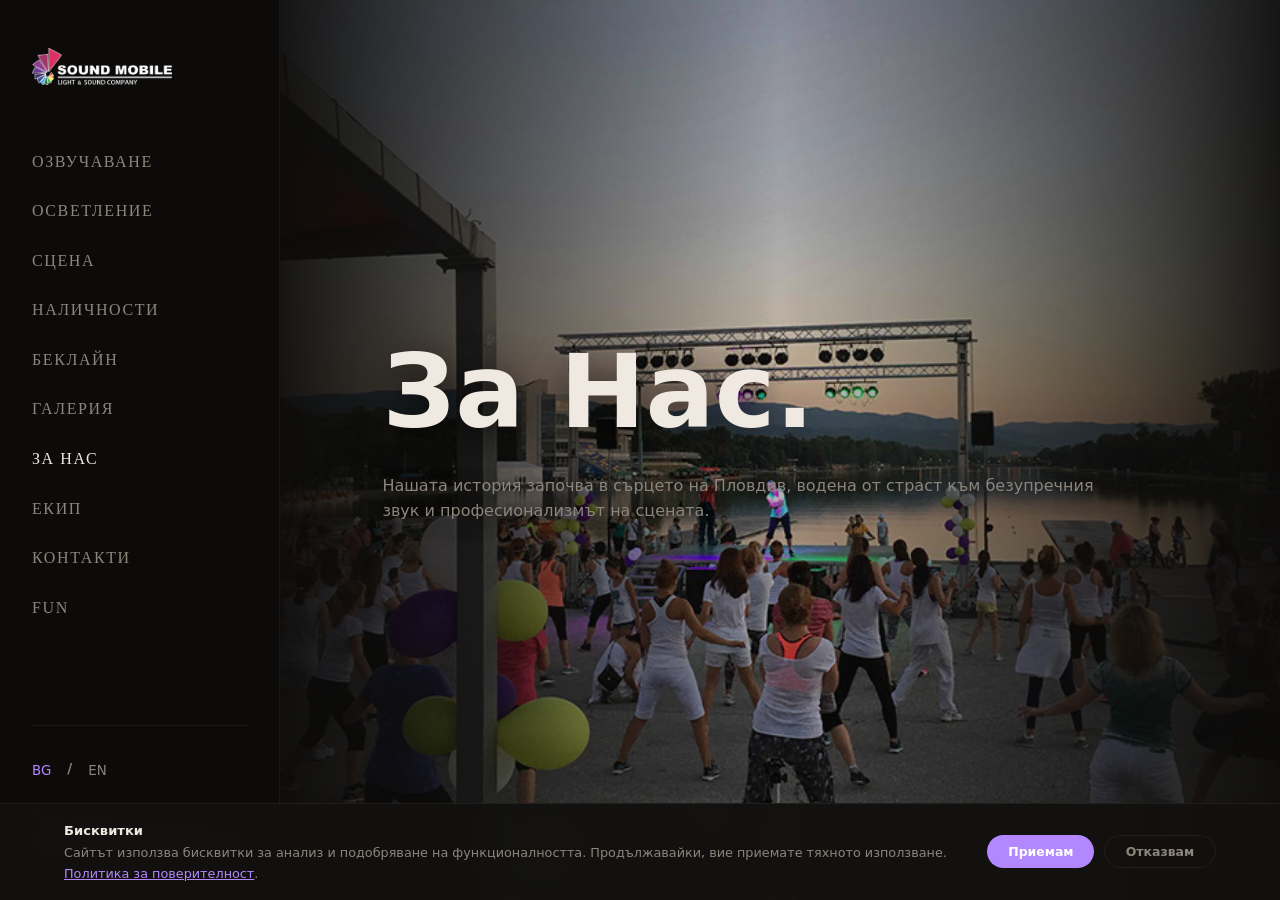
==== commit e07951b3: "up" ====
--- a/about.html
+++ b/about.html
@@ -23,6 +23,7 @@
     </header>
 
     <div class="nav-overlay">
+        <button class="overlay-close" aria-label="Close menu">&times;</button>
         <nav class="overlay-nav">
             <a href="index.html" data-bg="ОЗВУЧАВАНЕ" data-en="SOUND">ОЗВУЧАВАНЕ</a>
             <a href="lighting.html" data-bg="ОСВЕТЛЕНИЕ" data-en="LIGHTING">ОСВЕТЛЕНИЕ</a>
@@ -145,9 +146,54 @@
                     </div>
                 </div>
             </section>
+            <!-- Site Footer -->
+            <footer class="site-footer">
+                <div class="footer-inner">
+                    <div class="footer-brand">
+                        <img src="assets/about/about_photo.png" alt="Sound Mobile" class="footer-photo">
+                        <div class="footer-brand-text">
+                            <strong>Sound Mobile</strong>
+                            <span data-bg="Пловдив · България" data-en="Plovdiv · Bulgaria">Пловдив · България</span>
+                        </div>
+                    </div>
+                    <nav class="footer-links">
+                        <a href="index.html" data-bg="Озвучаване" data-en="Sound">Озвучаване</a>
+                        <a href="lighting.html" data-bg="Осветление" data-en="Lighting">Осветление</a>
+                        <a href="stage.html" data-bg="Сцена" data-en="Stage">Сцена</a>
+                        <a href="inventory.html" data-bg="Наличности" data-en="Inventory">Наличности</a>
+                        <a href="rent.html" data-bg="Беклайн" data-en="Backline">Беклайн</a>
+                        <a href="gallery.html" data-bg="Галерия" data-en="Gallery">Галерия</a>
+                        <a href="about.html" data-bg="За Нас" data-en="About">За Нас</a>
+                        <a href="team.html" data-bg="Екип" data-en="Team">Екип</a>
+                        <a href="contacts.html" data-bg="Контакти" data-en="Contacts">Контакти</a>
+                    </nav>
+                    <div class="footer-contact-col">
+                        <a href="tel:+359898550731">+359 89 855 0731</a>
+                        <a href="tel:+359898266126">+359 89 826 6126</a>
+                        <a href="mailto:info.soundmobile@gmail.com">info.soundmobile@gmail.com</a>
+                    </div>
+                </div>
+                <div class="footer-bottom">
+                    <span>&copy; 2025 Sound Mobile. <span data-bg="Всички права запазени." data-en="All rights reserved.">Всички права запазени.</span></span>
+                    <a href="#" data-bg="Политика за поверителност" data-en="Privacy Policy">Политика за поверителност</a>
+                </div>
+            </footer>
         </main>
     </div>
 
     <script src="main.js"></script>
+    <!-- Cookie Consent Bar -->
+    <div id="cookie-bar" class="cookie-bar">
+        <div class="cookie-inner">
+            <p class="cookie-text">
+                <strong data-bg="Бисквитки" data-en="Cookies">Бисквитки</strong>
+                <span data-bg="Сайтът използва бисквитки за анализ и подобряване на функционалността. Продължавайки, вие приемате тяхното използване. " data-en="This site uses cookies for analytics and functionality. By continuing you agree to their use. ">Сайтът използва бисквитки за анализ и подобряване на функционалността. Продължавайки, вие приемате тяхното използване. </span><a href="#" data-bg="Политика за поверителност" data-en="Privacy Policy">Политика за поверителност</a>.
+            </p>
+            <div class="cookie-actions">
+                <button id="cookie-accept" class="btn-cookie-accept" data-bg="Приемам" data-en="Accept">Приемам</button>
+                <button id="cookie-decline" class="btn-cookie-decline" data-bg="Отказвам" data-en="Decline">Отказвам</button>
+            </div>
+        </div>
+    </div>
 </body>
 </html>
--- a/style.css
+++ b/style.css
@@ -28,7 +28,7 @@
   font-family: var(--font-body);
   line-height: 1.6;
   -webkit-font-smoothing: antialiased;
-  overflow: hidden; /* Main scroll happens in .main-view */
+  overflow-x: hidden;
 }
 
 a { color: inherit; text-decoration: none; transition: var(--transition); }
@@ -44,7 +44,7 @@
 /* Layout Structure */
 .app-container {
   display: flex;
-  height: 100vh;
+  height: 100svh;
   width: 100vw;
   overflow: hidden;
 }
@@ -52,7 +52,7 @@
 /* Sidebar Navigation (Desktop Only) */
 .sidebar {
   width: var(--sidebar-w);
-  height: 100vh;
+  height: 100svh;
   border-right: 1px solid var(--border);
   display: flex;
   flex-direction: column;
@@ -64,8 +64,9 @@
 }
 
 @media (max-width: 1024px) {
+  body { overflow-y: auto; }
   .sidebar { display: none; }
-  .app-container { flex-direction: column; height: auto; overflow: visible; }
+  .app-container { flex-direction: column; height: auto; overflow: visible; padding-top: 70px; }
   .main-view { height: auto; overflow: visible; width: 100%; }
 }
 
@@ -108,7 +109,7 @@
 /* Mobile Overlay Menu */
 .nav-overlay {
   position: fixed;
-  top: 0; left: 0; width: 100%; height: 100vh;
+  top: 0; left: 0; width: 100%; height: 100svh;
   background: var(--bg);
   z-index: 3000;
   display: flex;
@@ -120,8 +121,8 @@
 }
 .nav-overlay.active { transform: translateY(0); }
 
-.overlay-nav { display: flex; flex-direction: column; gap: 1.5rem; margin-bottom: 4rem; }
-.overlay-nav a { font-family: var(--font-display); font-size: 2.2rem; font-weight: 700; color: var(--text-muted); }
+.overlay-nav { display: flex; flex-direction: column; gap: 1rem; margin-bottom: 2.5rem; }
+.overlay-nav a { font-family: var(--font-display); font-size: 1.5rem; font-weight: 700; color: var(--text-muted); }
 .overlay-nav a.active { color: var(--accent); }
 
 .overlay-footer { border-top: 1px solid var(--border); padding-top: 2rem; }
@@ -190,7 +191,7 @@
 /* Main Content Area */
 .main-view {
   flex: 1;
-  height: 100vh;
+  height: 100svh;
   overflow-y: auto;
   overflow-x: hidden;
   position: relative;
@@ -200,7 +201,7 @@
 /* Global Content Classes */
 .hero-section {
   position: relative;
-  height: 100vh;
+  height: 100svh;
   min-height: 600px;
   display: flex;
   flex-direction: column;
@@ -211,7 +212,7 @@
 }
 
 @media (max-width: 768px) {
-  .hero-section { padding: 0 5% 10vh; justify-content: flex-end; }
+  .hero-section { padding: 0 5% 10svh; justify-content: flex-end; }
   .hero-content h1 { line-height: 1; }
 }
 
@@ -401,7 +402,7 @@
 /* Full-width feature section */
 .feature-section {
   position: relative;
-  min-height: 60vh;
+  min-height: 60svh;
   display: flex;
   align-items: center;
   overflow: hidden;
@@ -422,4 +423,219 @@
 }
 .feature-content { max-width: 700px; z-index: 10; }
 
+/* =====================================================
+   Overlay Close Button
+   ===================================================== */
+.overlay-close {
+  position: absolute;
+  top: 1.4rem;
+  right: 5%;
+  font-size: 2.2rem;
+  line-height: 1;
+  color: var(--text-muted);
+  cursor: pointer;
+  z-index: 3100;
+  background: none;
+  border: none;
+  padding: 0.4rem 0.6rem;
+  transition: color 300ms ease;
+  font-family: var(--font-body);
+}
+.overlay-close:hover { color: var(--text); }
+
+/* =====================================================
+   Site Footer
+   ===================================================== */
+.site-footer {
+  background: var(--surface);
+  border-top: 1px solid var(--border);
+  padding: 3.5rem clamp(5%, 8vw, 8vw) 2rem;
+  position: relative;
+  z-index: 10;
+  flex-shrink: 0;
+}
+
+.footer-inner {
+  display: grid;
+  grid-template-columns: auto 1fr auto;
+  gap: 3rem 4rem;
+  align-items: start;
+  margin-bottom: 2.5rem;
+}
+
+.footer-brand {
+  display: flex;
+  align-items: center;
+  gap: 1rem;
+}
+
+.footer-photo {
+  width: 62px;
+  height: 62px;
+  object-fit: cover;
+  border-radius: 8px;
+  border: 1px solid var(--border);
+  flex-shrink: 0;
+}
+
+.footer-brand-text strong {
+  display: block;
+  font-family: var(--font-display);
+  font-size: 0.95rem;
+  font-weight: 700;
+  color: var(--text);
+  margin-bottom: 0.2rem;
+}
+
+.footer-brand-text span {
+  font-size: 0.72rem;
+  color: var(--text-muted);
+  text-transform: uppercase;
+  letter-spacing: 0.1em;
+}
+
+.footer-links {
+  display: flex;
+  flex-wrap: wrap;
+  gap: 0.4rem 1.4rem;
+  align-content: flex-start;
+  padding-top: 0.2rem;
+}
+
+.footer-links a {
+  font-size: 0.78rem;
+  color: var(--text-muted);
+  text-transform: uppercase;
+  letter-spacing: 0.08em;
+  font-weight: 600;
+  transition: color 300ms ease;
+}
+
+.footer-links a:hover { color: var(--accent); }
+
+.footer-contact-col {
+  display: flex;
+  flex-direction: column;
+  gap: 0.35rem;
+  text-align: right;
+  padding-top: 0.2rem;
+}
+
+.footer-contact-col a,
+.footer-contact-col span {
+  font-size: 0.78rem;
+  color: var(--text-muted);
+  transition: color 300ms ease;
+}
+
+.footer-contact-col a:hover { color: var(--accent); }
+
+.footer-bottom {
+  border-top: 1px solid var(--border);
+  padding-top: 1.4rem;
+  display: flex;
+  justify-content: space-between;
+  align-items: center;
+  flex-wrap: wrap;
+  gap: 0.6rem;
+}
+
+.footer-bottom span,
+.footer-bottom a {
+  font-size: 0.75rem;
+  color: var(--text-faint);
+}
+
+.footer-bottom a:hover { color: var(--text-muted); }
+
+@media (max-width: 860px) {
+  .footer-inner {
+    grid-template-columns: 1fr;
+    gap: 2rem;
+  }
+  .footer-contact-col { text-align: left; }
+}
+
+/* =====================================================
+   Cookie Consent Bar
+   ===================================================== */
+.cookie-bar {
+  position: fixed;
+  bottom: 0;
+  left: 0;
+  width: 100%;
+  background: rgba(18,17,16,0.97);
+  border-top: 1px solid var(--border);
+  z-index: 9000;
+  padding: 1rem clamp(5%, 4vw, 4vw);
+  backdrop-filter: blur(12px);
+  display: none;
+}
+
+.cookie-inner {
+  display: flex;
+  align-items: center;
+  justify-content: space-between;
+  gap: 1.5rem;
+  max-width: 1400px;
+  margin: 0 auto;
+  flex-wrap: wrap;
+}
+
+.cookie-text {
+  font-size: 0.8rem;
+  color: var(--text-muted);
+  flex: 1;
+  min-width: 220px;
+  margin: 0;
+}
+
+.cookie-text strong {
+  display: block;
+  color: var(--text);
+  margin-bottom: 0.15rem;
+  font-size: 0.82rem;
+}
+
+.cookie-text a {
+  color: var(--accent);
+  text-decoration: underline;
+}
+
+.cookie-actions {
+  display: flex;
+  gap: 0.6rem;
+  flex-shrink: 0;
+}
+
+.btn-cookie-accept {
+  background: var(--accent);
+  color: #fff;
+  padding: 0.5rem 1.3rem;
+  border-radius: 99px;
+  font-size: 0.78rem;
+  font-weight: 700;
+  cursor: pointer;
+  border: none;
+  font-family: var(--font-body);
+  transition: opacity 250ms ease;
+}
+
+.btn-cookie-accept:hover { opacity: 0.85; }
+
+.btn-cookie-decline {
+  background: transparent;
+  color: var(--text-muted);
+  padding: 0.5rem 1.3rem;
+  border-radius: 99px;
+  font-size: 0.78rem;
+  font-weight: 700;
+  cursor: pointer;
+  border: 1px solid var(--border);
+  font-family: var(--font-body);
+  transition: color 250ms ease;
+}
+
+.btn-cookie-decline:hover { color: var(--text); }
+
 .sidebar-logo img, .mobile-logo img { content: url("[data-uri]"); }
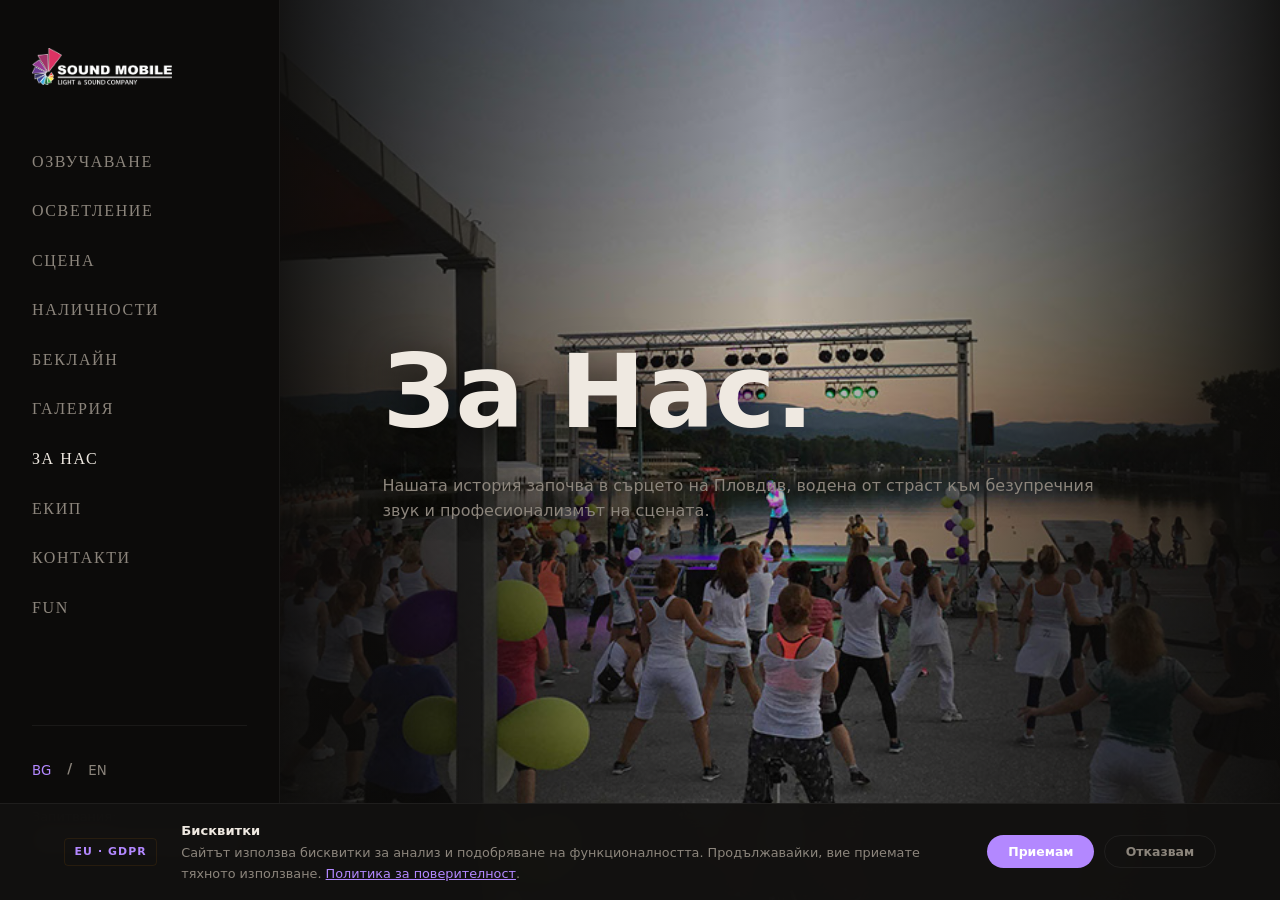
==== commit cbf3f278: "up" ====
--- a/about.html
+++ b/about.html
@@ -174,7 +174,8 @@
                     </div>
                 </div>
                 <div class="footer-bottom">
-                    <span>&copy; 2025 Sound Mobile. <span data-bg="Всички права запазени." data-en="All rights reserved.">Всички права запазени.</span></span>
+                    <span>&copy; 2026 Sound Mobile. <span data-bg="Всички права запазени." data-en="All rights reserved.">Всички права запазени.</span></span>
+                    <span data-bg="Направено със страст" data-en="Made with passion" style="font-style: italic;">Направено със страст</span>
                     <a href="#" data-bg="Политика за поверителност" data-en="Privacy Policy">Политика за поверителност</a>
                 </div>
             </footer>
@@ -185,6 +186,7 @@
     <!-- Cookie Consent Bar -->
     <div id="cookie-bar" class="cookie-bar">
         <div class="cookie-inner">
+            <span class="cookie-gdpr">EU &middot; GDPR</span>
             <p class="cookie-text">
                 <strong data-bg="Бисквитки" data-en="Cookies">Бисквитки</strong>
                 <span data-bg="Сайтът използва бисквитки за анализ и подобряване на функционалността. Продължавайки, вие приемате тяхното използване. " data-en="This site uses cookies for analytics and functionality. By continuing you agree to their use. ">Сайтът използва бисквитки за анализ и подобряване на функционалността. Продължавайки, вие приемате тяхното използване. </span><a href="#" data-bg="Политика за поверителност" data-en="Privacy Policy">Политика за поверителност</a>.
--- a/style.css
+++ b/style.css
@@ -241,6 +241,7 @@
 }
 
 .hero-content { max-width: 750px; z-index: 10; position: relative; }
+.hero-section .reveal { opacity: 1; transform: translateY(0); }
 .hero-content h1 { text-shadow: 0 10px 40px rgba(0,0,0,0.8); }
 .hero-content p { margin-bottom: 2.5rem; text-shadow: 0 5px 20px rgba(0,0,0,0.8); }
 
@@ -470,12 +471,15 @@
 }
 
 .footer-photo {
+  display: block;
   width: 62px;
   height: 62px;
+  min-width: 62px;
   object-fit: cover;
   border-radius: 8px;
   border: 1px solid var(--border);
   flex-shrink: 0;
+  background: var(--surface-2);
 }
 
 .footer-brand-text strong {
@@ -638,4 +642,18 @@
 
 .btn-cookie-decline:hover { color: var(--text); }
 
+.cookie-gdpr {
+  font-size: 0.68rem;
+  font-weight: 700;
+  letter-spacing: 0.1em;
+  color: var(--accent);
+  border: 1px solid var(--accent-dim);
+  border-radius: 4px;
+  padding: 0.28rem 0.6rem;
+  white-space: nowrap;
+  flex-shrink: 0;
+  text-transform: uppercase;
+  align-self: center;
+}
+
 .sidebar-logo img, .mobile-logo img { content: url("[data-uri]"); }
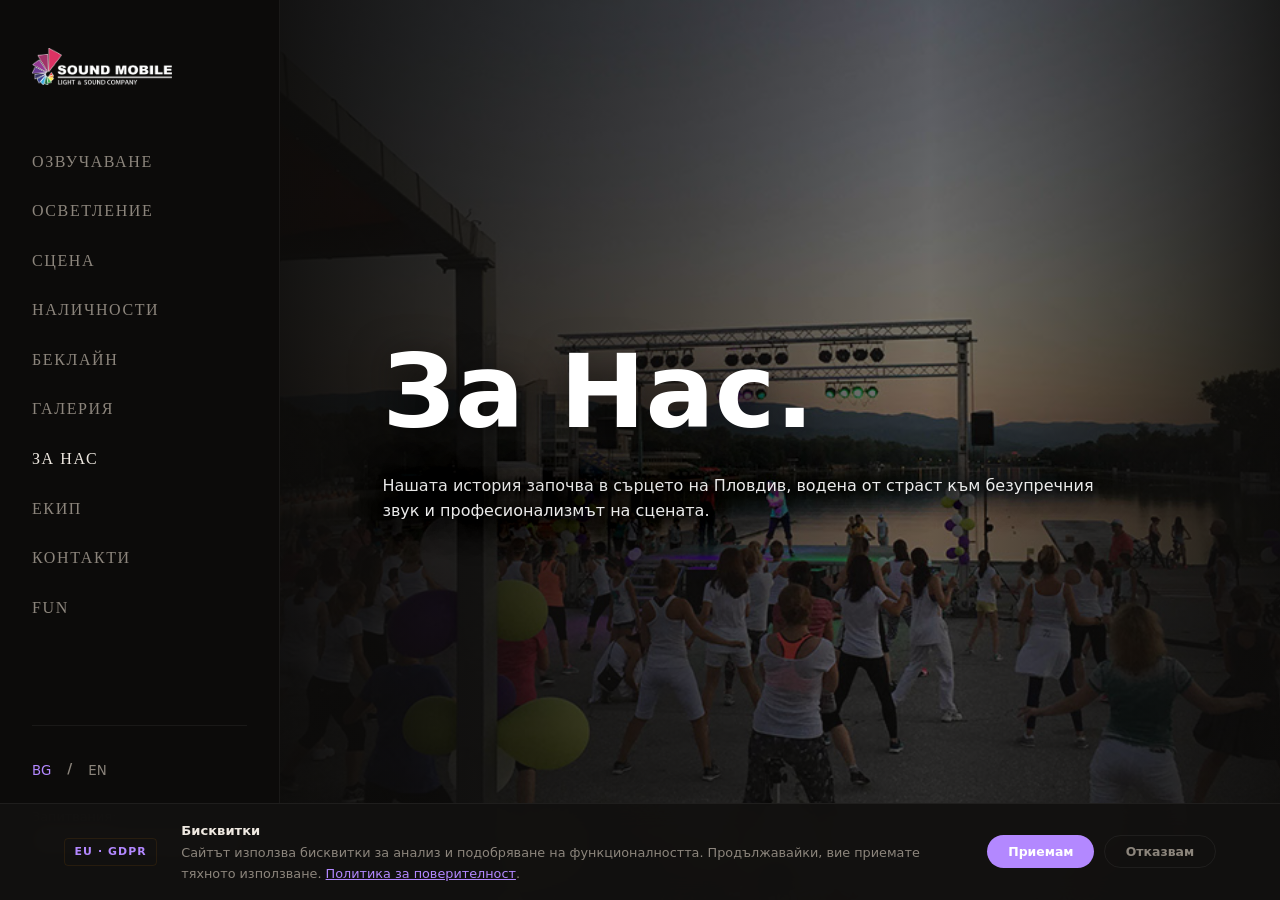
==== commit cace8444: "up" ====
--- a/about.html
+++ b/about.html
@@ -107,7 +107,7 @@
                         </p>
                     </div>
                     <div class="reveal">
-                        <img src="assets/about/about_photo.png" alt="Sound Mobile Evolution" style="border-radius: 12px;">
+                        <img src="assets/brand/logo_white.png" alt="Sound Mobile Evolution" style="border-radius: 12px;">
                     </div>
                 </div>
 
@@ -150,7 +150,7 @@
             <footer class="site-footer">
                 <div class="footer-inner">
                     <div class="footer-brand">
-                        <img src="assets/about/about_photo.png" alt="Sound Mobile" class="footer-photo">
+                        <img src="assets/brand/logo_white.png" alt="Sound Mobile" class="footer-photo">
                         <div class="footer-brand-text">
                             <strong>Sound Mobile</strong>
                             <span data-bg="Пловдив · България" data-en="Plovdiv · Bulgaria">Пловдив · България</span>
@@ -175,7 +175,7 @@
                 </div>
                 <div class="footer-bottom">
                     <span>&copy; 2026 Sound Mobile. <span data-bg="Всички права запазени." data-en="All rights reserved.">Всички права запазени.</span></span>
-                    <span data-bg="Направено със страст" data-en="Made with passion" style="font-style: italic;">Направено със страст</span>
+                    <span>Created by <a href="https://tanev.design" target="_blank" rel="noopener" style="color:inherit;">tanev.design</a></span>
                     <a href="#" data-bg="Политика за поверителност" data-en="Privacy Policy">Политика за поверителност</a>
                 </div>
             </footer>
--- a/style.css
+++ b/style.css
@@ -231,7 +231,7 @@
 .hero-overlay {
   position: absolute;
   top: 0; left: 0; width: 100%; height: 100%;
-  background: linear-gradient(90deg, rgba(12,11,10,0.95) 0%, rgba(12,11,10,0.2) 50%, rgba(12,11,10,0.95) 100%);
+  background: linear-gradient(90deg, rgba(12,11,10,0.96) 0%, rgba(12,11,10,0.72) 40%, rgba(12,11,10,0.55) 65%, rgba(12,11,10,0.92) 100%);
   z-index: -1;
   pointer-events: none;
 }
@@ -240,10 +240,10 @@
   .hero-overlay { background: linear-gradient(0deg, rgba(12,11,10,1) 10%, rgba(12,11,10,0.4) 100%); }
 }
 
-.hero-content { max-width: 750px; z-index: 10; position: relative; }
+.hero-content { max-width: 750px; z-index: 10; position: relative; color: #fff; }
 .hero-section .reveal { opacity: 1; transform: translateY(0); }
 .hero-content h1 { text-shadow: 0 10px 40px rgba(0,0,0,0.8); }
-.hero-content p { margin-bottom: 2.5rem; text-shadow: 0 5px 20px rgba(0,0,0,0.8); }
+.hero-content p { margin-bottom: 2.5rem; color: rgba(255,255,255,0.92); text-shadow: 0 1px 6px rgba(0,0,0,1), 0 4px 20px rgba(0,0,0,1), 0 0 60px rgba(0,0,0,0.9); }
 
 .eyebrow {
   color: var(--accent);
@@ -475,11 +475,12 @@
   width: 62px;
   height: 62px;
   min-width: 62px;
-  object-fit: cover;
+  object-fit: contain;
   border-radius: 8px;
   border: 1px solid var(--border);
   flex-shrink: 0;
   background: var(--surface-2);
+  padding: 8px;
 }
 
 .footer-brand-text strong {
